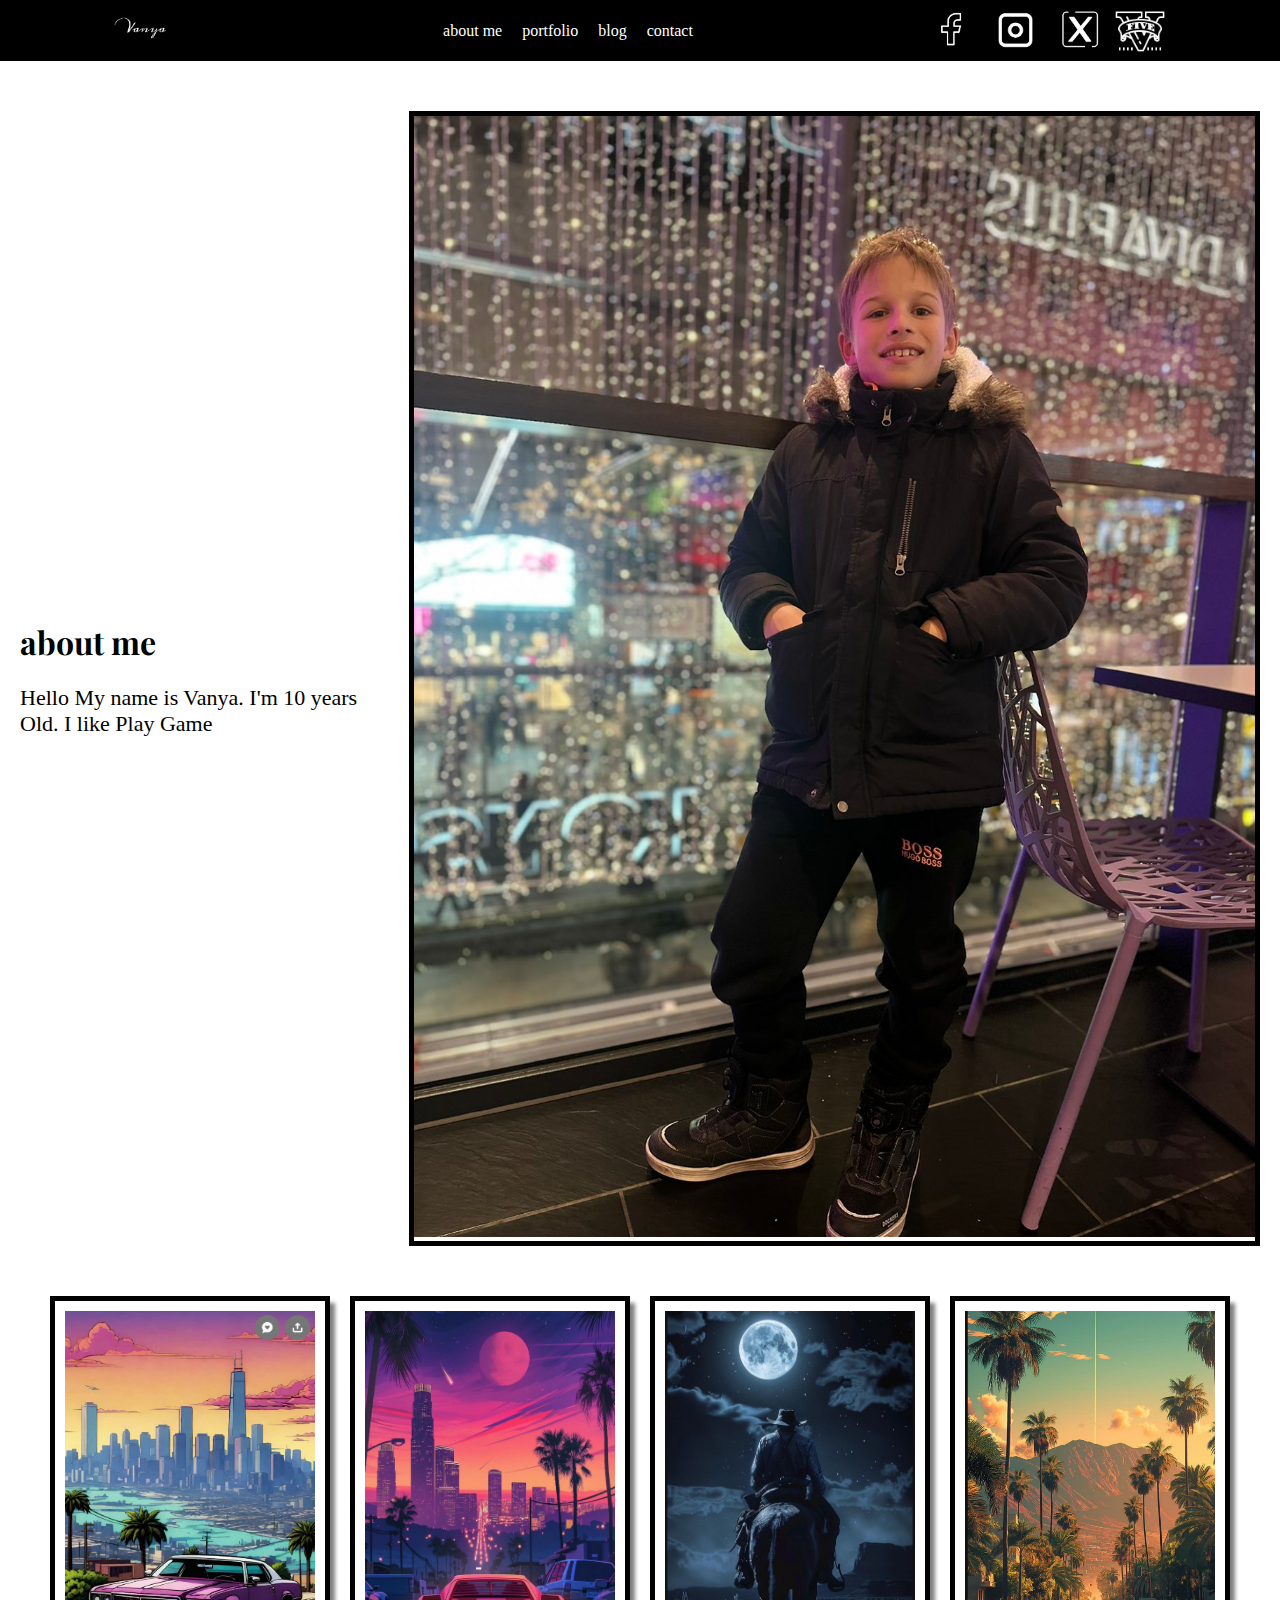
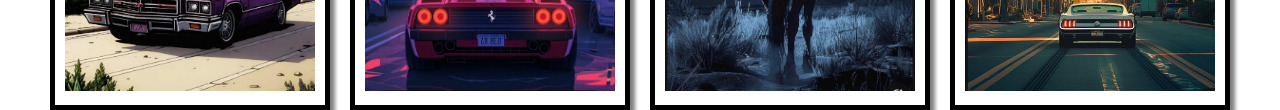
==== index.html @ 1e1a5e76 "first commit1" ====
<!DOCTYPE html>
<html lang="en">

<head>
    <link rel="preconnect" href="https://fonts.googleapis.com">
    <link rel="preconnect" href="https://fonts.gstatic.com" crossorigin>
    <link href="https://fonts.googleapis.com/css2?family=Playfair+Display:ital,wght@0,400..900;1,400..900&display=swap"
        rel="stylesheet">
    <link rel="stylesheet" href="style.css">
    <meta charset="UTF-8">
    <meta name="viewport" content="width=device-width, initial-scale=1.0">
    <title>Document</title>
</head>

<body>
    <div class="top">
        <div class="top-item"><img height="61px" src="logo.png" alt="" srcset=""></div>
        <div class="top-item">
            <ul>
                <li><a href="">about me</a></li>
                <li><a href="">portfolio</a></li>
                <li><a href="">blog</a></li>
                <li><a href="">contact</a></li>
            </ul>
        </div>
        <div class="top-item">
            <div class="icons-contener">

                <a href="https://www.facebook.com/"><img class="icons" src="facebook.png" alt="" srcset=""></a>
                <a href="https://www.instagram.com/"><img class="icons" src="inst (1).png" alt="" srcset=""></a>
                <a href="https://x.com/?mx=2"><img class="icons" src="x.png" alt="" srcset=""></a>
                <a href="https://www.rockstargames.com/gta-v"><img class="icons gta5" src="gta-5.png" height="50px"
                        alt="" srcset=""></a>
            </div>
        </div>
    </div>



    <div class="about-me">
        <div>
            <h1>about me</h1>
            <p>Hello My name is Vanya.
                I'm 10 years Old.
                I like Play Game
            </p>
        </div>
        <div class="Myfoto"><img src="foto.jpg" alt=""></div>
    </div>
    <div class="gl">
        <div class="gl-img">
            <a href="">
                <img src="1.jpg" alt="">
            </a>
        </div>
        <div class="gl-img">
            <a href="">
                <img src="2.jpg" alt="">
            </a>
        </div>
        <div class="gl-img">
            <a href="">
                <img src="3.jpg" alt="">
            </a>
        </div>
        <div class="gl-img">
            <a href="">
                <img src="4.jpg" alt="">
            </a>
        </div>
    </div>
   
</body>

</html>
---- style.css ----
.top {
    display: flex;
    justify-content: space-around;
    align-items: center;
    height: 61px;
    background-color: rgb(0, 0, 0);






}

.top-item {
    color: #ffffff;

}

body {
    padding: 0px;
    margin: 0px;


}

ul {
    list-style-type: none;
    display: flex;
    gap: 20px;
}

a {
    text-decoration: none;
    color: #ffffff;


}

.icons {
    height: 60px;



}

.gta5 {
    height: 52px;
    padding-bottom: 2px;



}

.about-me {
    display: flex;
    align-items: center;
    justify-content: center;
    padding: 50px 20px;


}

h1 {
    font-family: "Playfair Display", serif;


}

p {
    font-family: "Manrope", serif;
    font-size: 22px;
    padding-right: 20px;



}

li a {
    position: relative;



}

li a::after {
    content: "";
    position: absolute;
    left: 0;
    bottom: -3px;
    height: 2px;
    background-color: #ffffff;
    transition: width 0.5s ease;
    width: 0;


}

li a:hover::after {
    width: 100%;
}
.icons-contener *{
transition: scale 300ms, filter 300ms;


}
.icons-contener:has(:hover) :not(:hover){
scale: 0.8;
filter: blur(1px);



}
.gl-img img{
width: 250px;
height: 380px;
}
.gl-img{
border: 5px solid black;
padding: 10px;
box-shadow: 5px 7px 4px gray;
transition: scale 300ms ease ;
}
.gl{


    display:flex;
    justify-content: center;
    flex-wrap: wrap;
    gap: 20px;
}
.gl-img:hover{
scale: 1.05;


}
.Myfoto{
    border: 5px solid black;
    }
    .Myfoto img{
height: 100%;
width: 100%;

    }
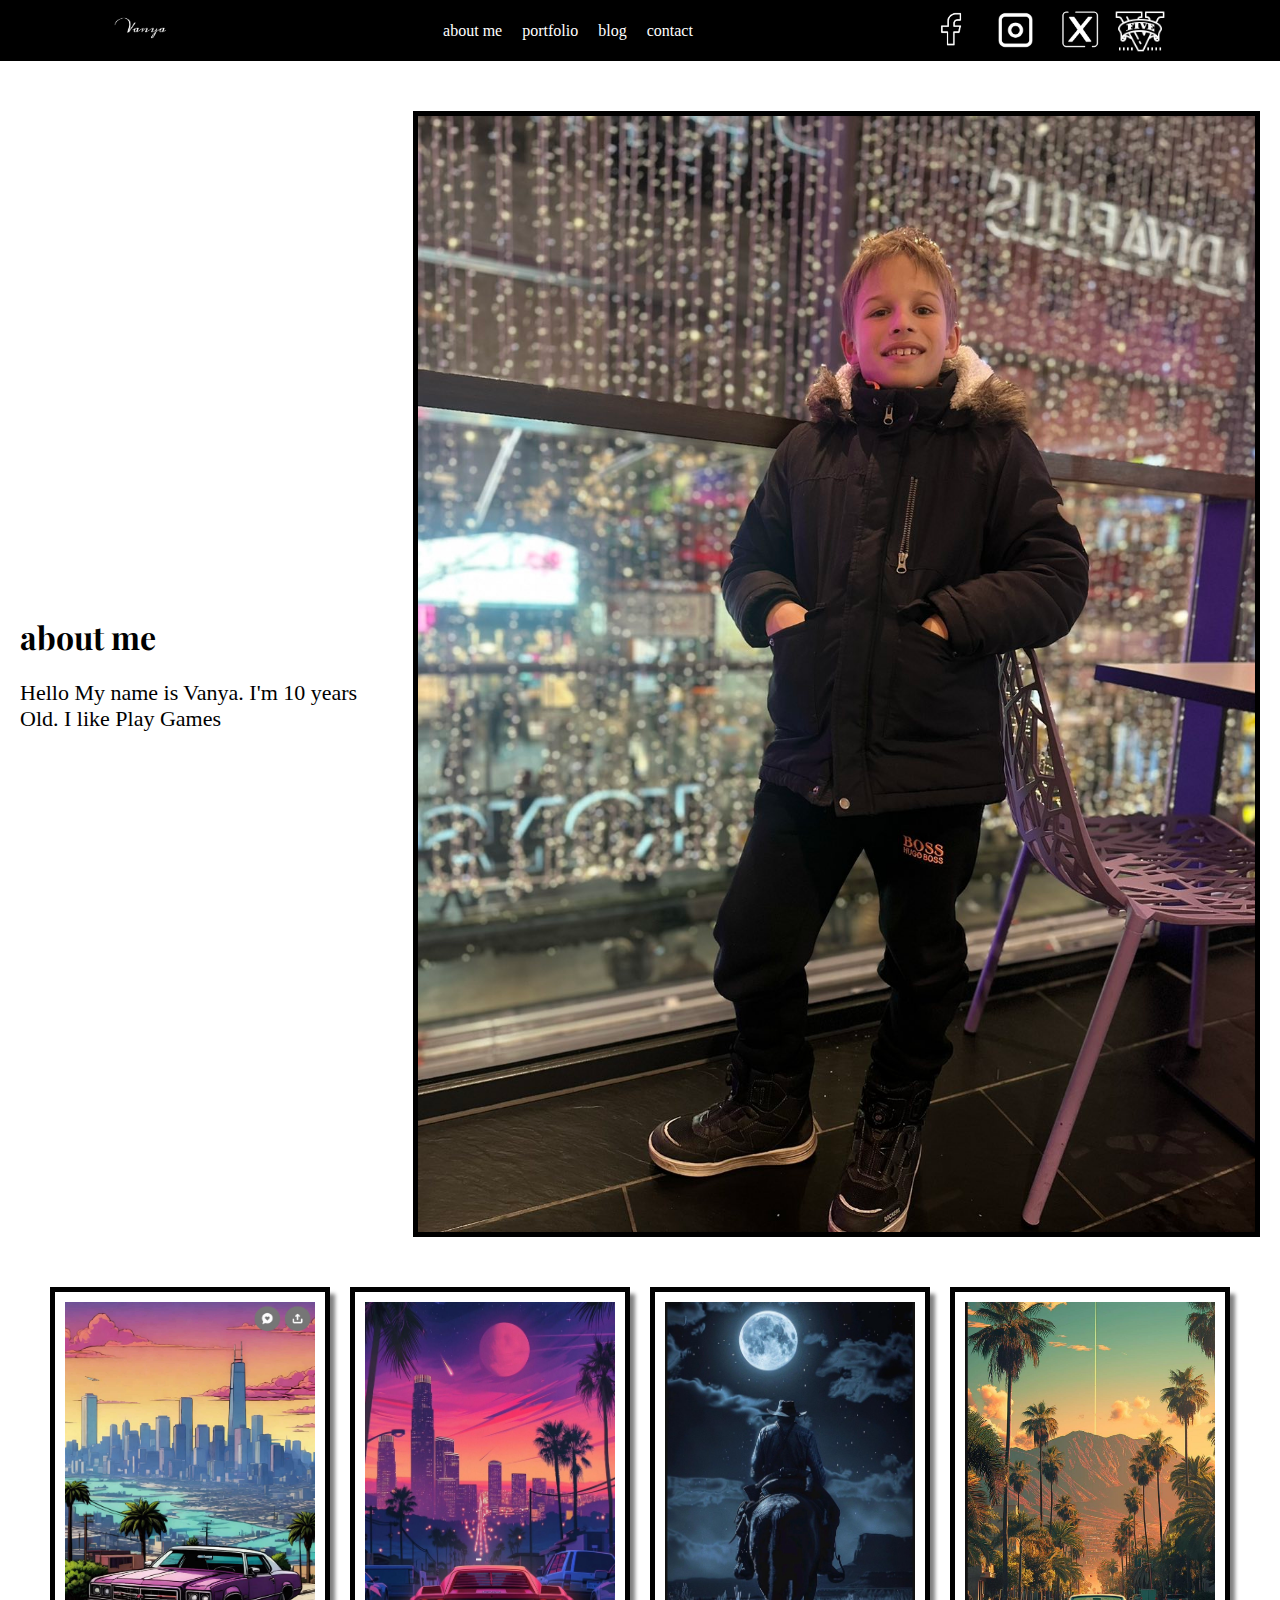
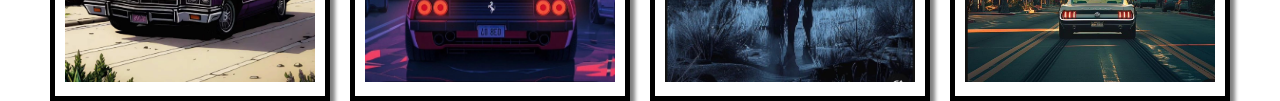
==== commit baac3772: "fix  bug" ====
--- a/index.html
+++ b/index.html
@@ -42,7 +42,7 @@
             <h1>about me</h1>
             <p>Hello My name is Vanya.
                 I'm 10 years Old.
-                I like Play Game
+                I like Play Games
             </p>
         </div>
         <div class="Myfoto"><img src="foto.jpg" alt=""></div>
--- a/style.css
+++ b/style.css
@@ -140,5 +140,5 @@
     .Myfoto img{
 height: 100%;
 width: 100%;
-
-    }+display: block;
+    }
